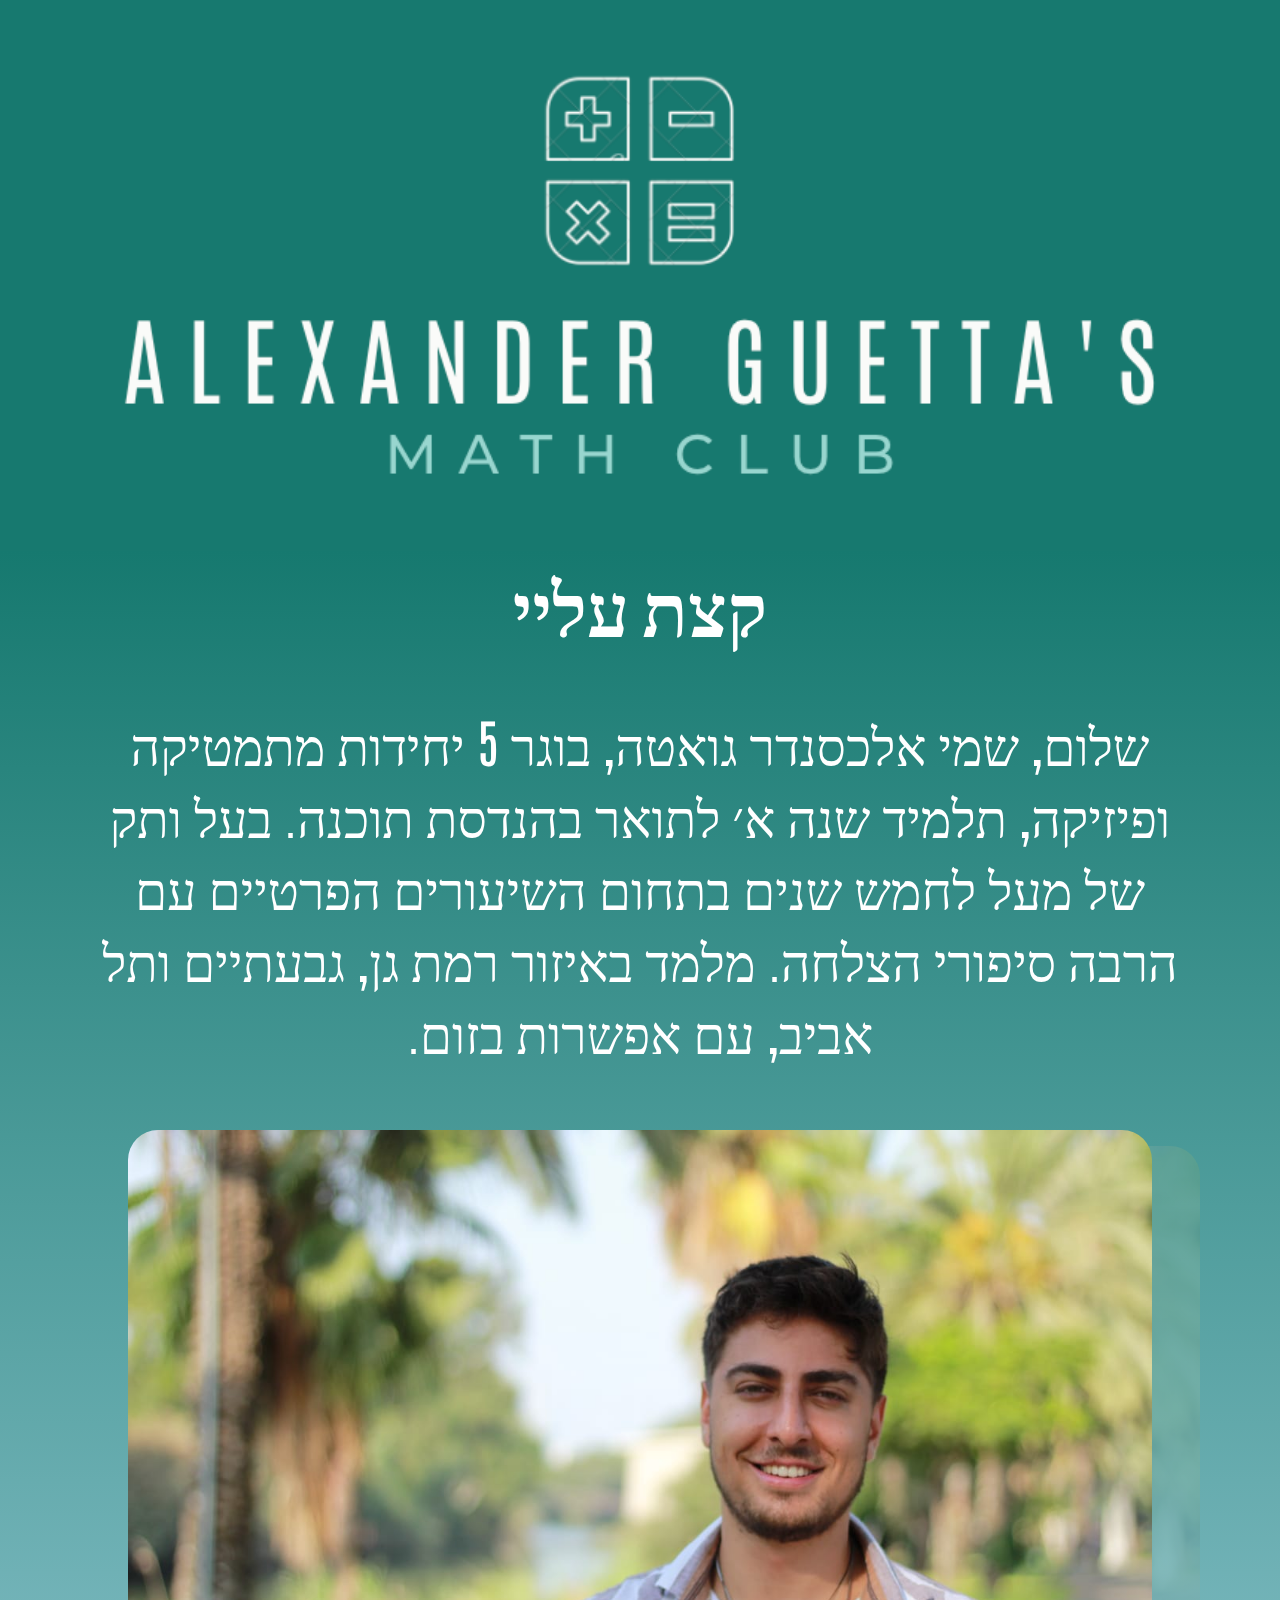
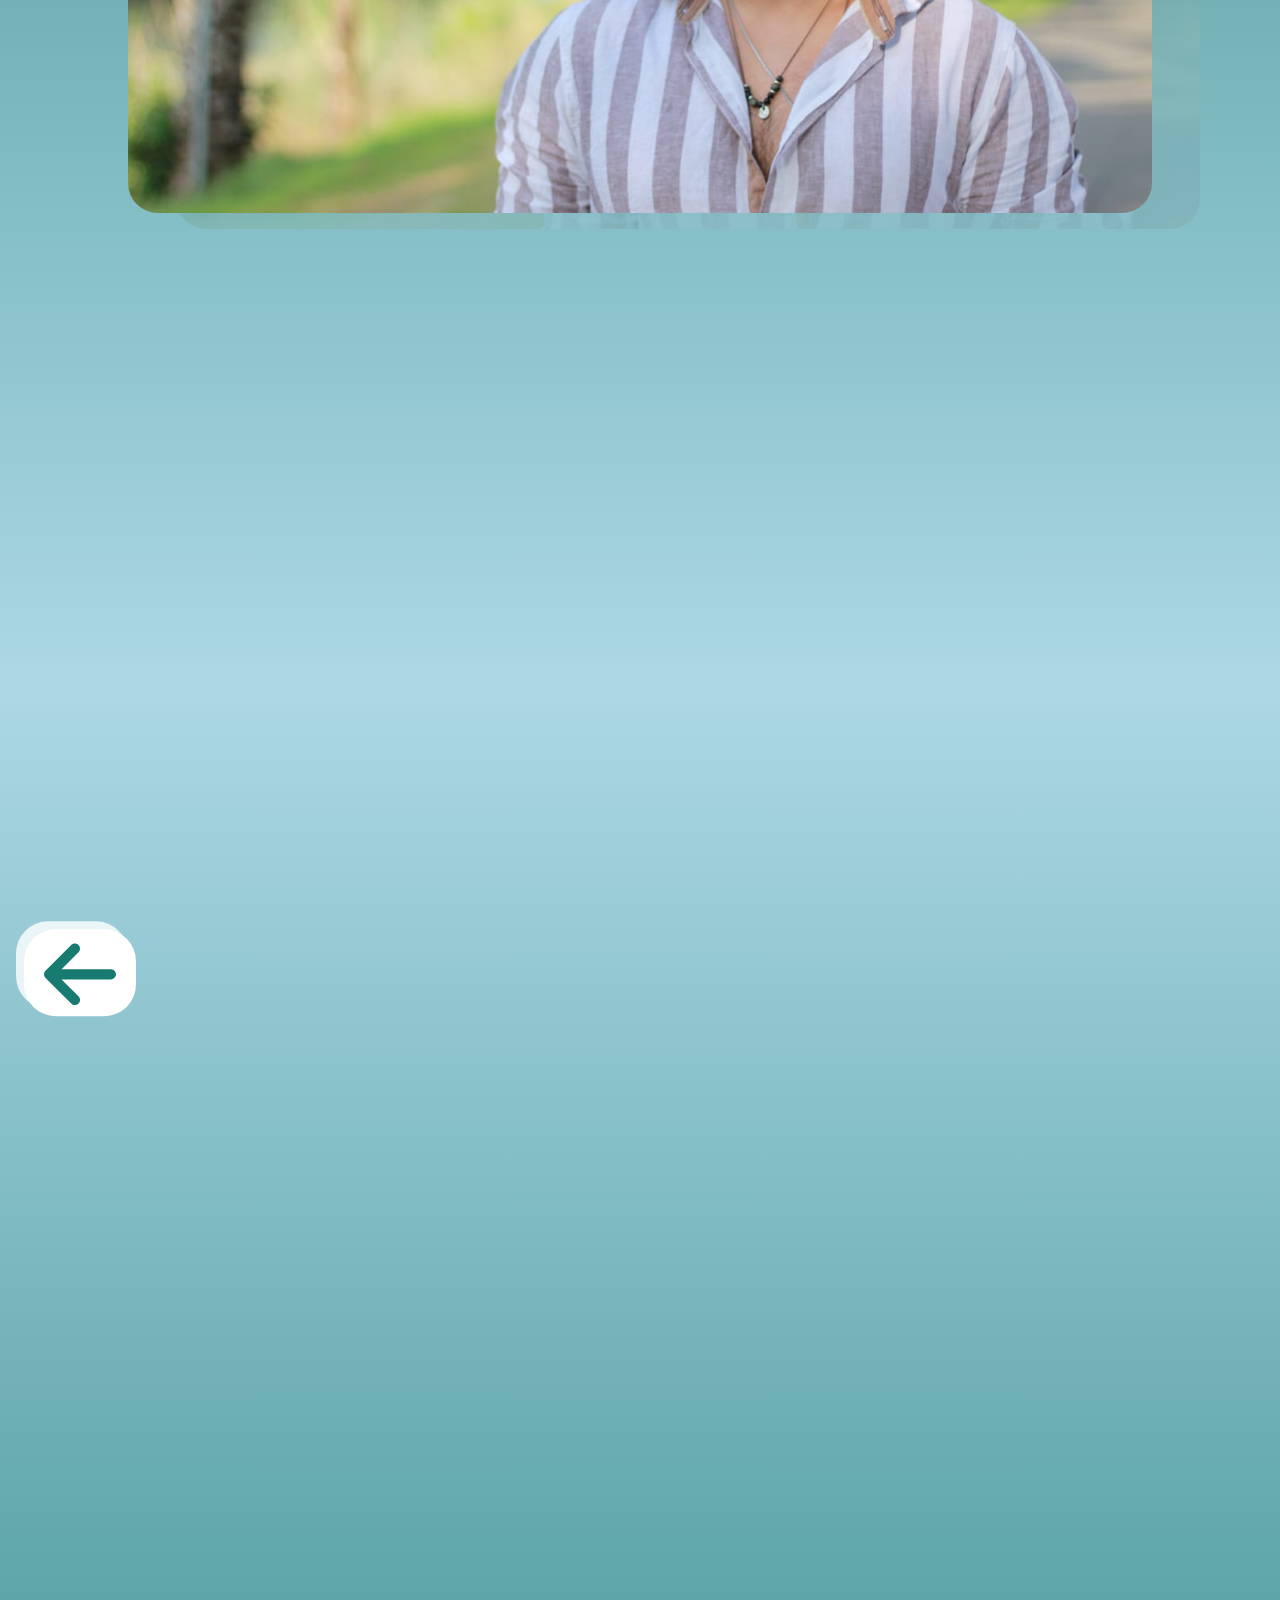
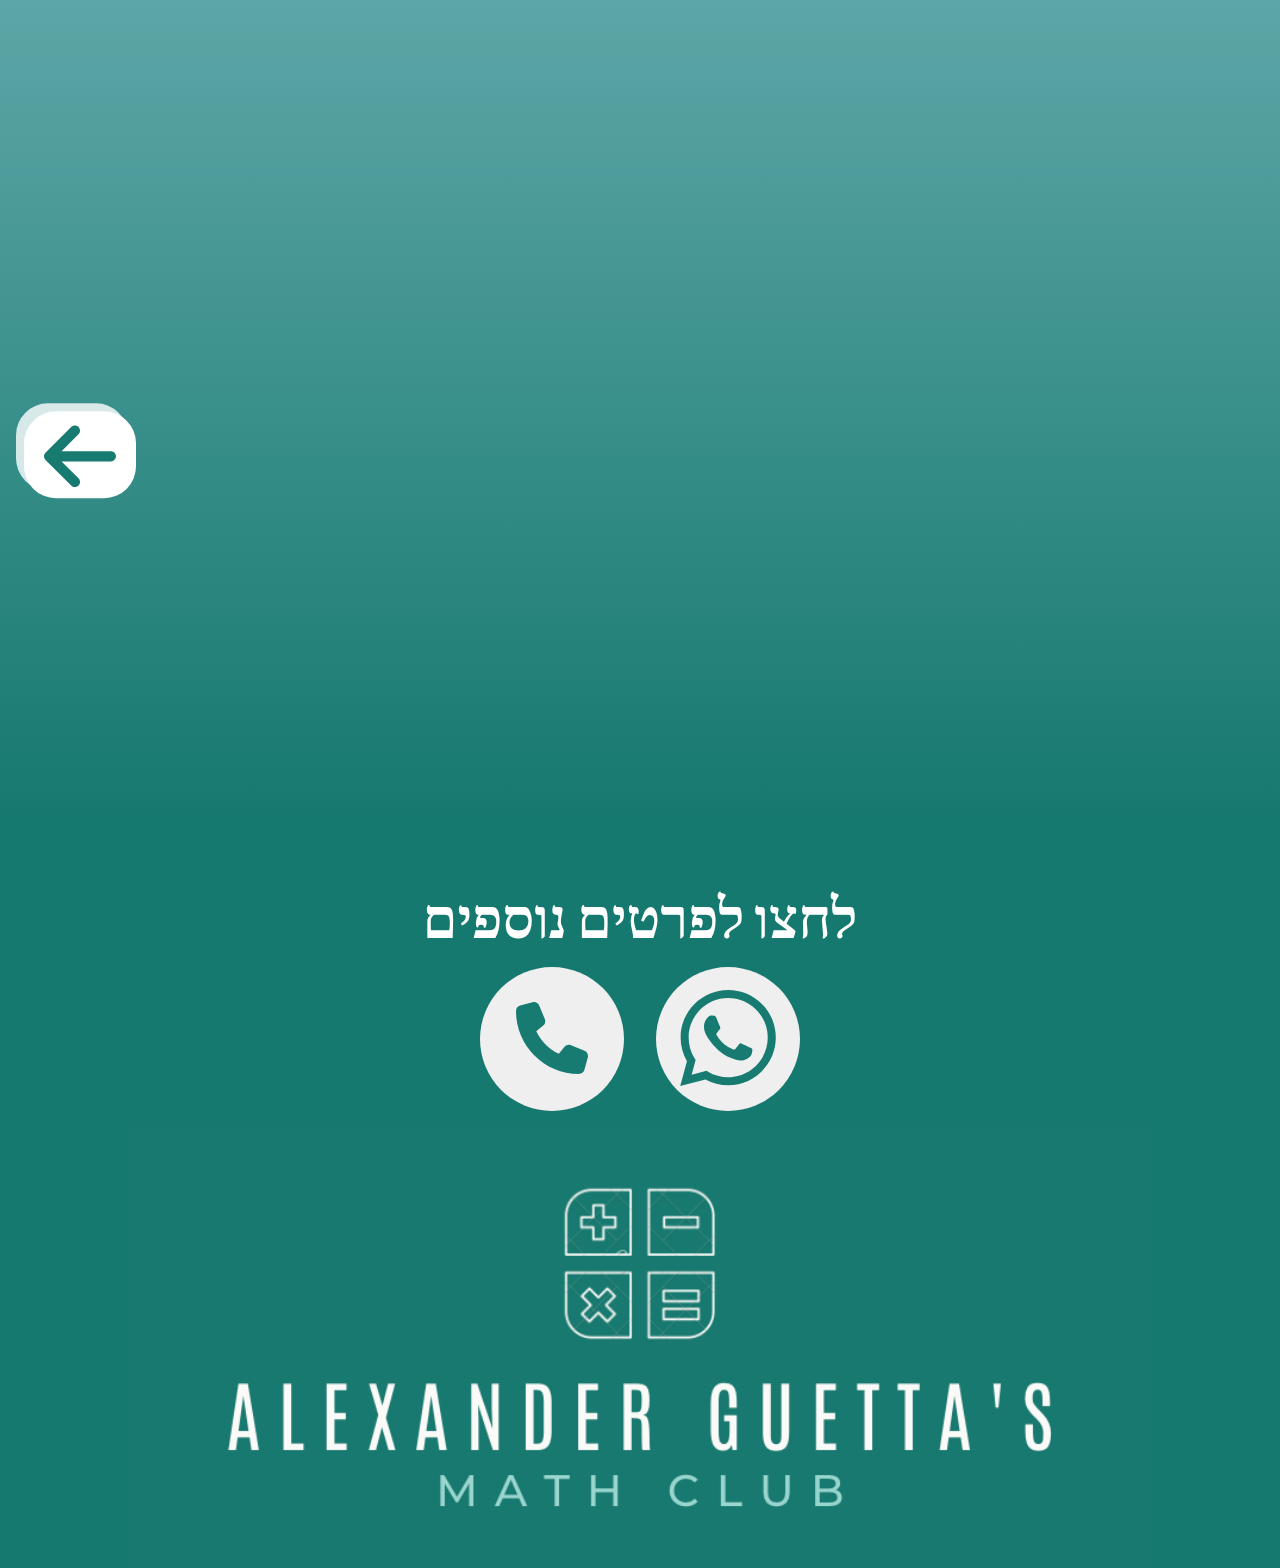
==== index.html @ 5e0e1dd8 "Update index.html for facebook business manager approval" ====
<!DOCTYPE html>
<html>
  <head>
    <!--<link rel="stylesheet" href="private-lessons.css">-->
    <!--<link rel="stylesheet" href="private-lessons-phone.css">-->
    <link rel="stylesheet" href="reccomendations-2.css">
    <link rel="preconnect" href="https://fonts.googleapis.com">
    <link rel="preconnect" href="https://fonts.gstatic.com" crossorigin>
    <link href="https://fonts.googleapis.com/css2?family=Noto+Sans+Hebrew:wght@300;400;600;700&display=swap" rel="stylesheet">
    <link href="https://fonts.googleapis.com/css2?family=Antonio:wght@400;500;600;700&family=Noto+Sans+Hebrew:wght@300;400;600;700&display=swap" rel="stylesheet">
    <meta name="facebook-domain-verification" content="wyzwo8s53tgnp5nzk0v86yynklm46h" />
  </head>
  <body>
    
    <header>
      <img class="logo" src="math-lessons/logo-2.2.png">
    </header>
    <main>
      <section class="middle">
        <h2 class="subtitle">
            קצת עליי
        </h2>
        <p class="presentation">
          שלום, שמי אלכסנדר גואטה, בוגר 5 יחידות מתמטיקה ופיזיקה, תלמיד
          שנה א׳ לתואר בהנדסת תוכנה. בעל ותק של מעל לחמש שנים בתחום 
          השיעורים הפרטיים עם הרבה סיפורי הצלחה. מלמד באיזור רמת גן, 
          גבעתיים ותל אביב, עם אפשרות בזום.
        </p>
        <span id="picture">
          <img class="picture" src="math-lessons/very-nice.JPG">
          <img class="picture-2" src="math-lessons/very-nice.JPG">
        </span>
      </section>
      <nav class="nav-1">
        <div class="title-reccomend">
          <h1 class="title hidden">
            המלצות ההורים
          </h1>
        </div>
        <button class="nxt-btn" id="nxtBtn1"><img class="arrow" src="math-lessons/arrow-right-solid.svg"></button>
        <button class="pre-btn" id="preBtn1"><img class="arrow" src="math-lessons/arrow-right-solid.svg"></button>
        <div id="big-container">
          <div class="middle-container hidden" id="first1">
            <div id="reccomend-container">
              <p id="reccomend-text">  
                <u class="name">
                  קסם נופיה ליברמן <br>
                </u>
                "אלכסנדר מורה נהדר, גילינו אותו במקרה דרך הבת שלי ששירתה איתו בצבא, מצאנו אדם איכפתי, זמין, קשוב, מיקצועי.
                ראינו את הילדה מתקדמת, וכשלא ישבה ולמדה בין השיעורים והדבר ניכר בשיעורים איתו, הוא הסב את תשומת ליבי לכך מתוך רצון אמיתי שהיא תשתפר ותצליח.
התקשורת, היד על הדופק במהלך כל השנה הייתה שיקוף מדוייק ונכון להמשך הדרך - תודה על היושר והגדלת הראש."
                 <br>
              </p>
            </div>
          </div>
          <div class="middle-container hidden">
            <div id="reccomend-container">
              <p id="reccomend-text">  
                <u class="name">
                  שגית יעקבי -
                  <small>
                    0526535310 
                  </small>
                  <br>
                </u>
                "אלכסנדר מלמד את שני ילדיי מתמטיקה:
                הגדול בבליך כיתה י'  5 יחידות, והקטן בכיתה ו'.
                שני הילדים עם התקדמות מדהימה במקצוע!
                אלכסנדר מורה מקצועי ויסודי מקנה להם אסטרטגיות למידה במקצוע
                ובנוסף לכל זה הקשר בינהם הוא חברי. 
                כל מי שרוצה מורה פרטי למתמטיקה עם הצלחה אלכסנדר הוא הכתובת."
                 <br>
              </p>
            </div>
          </div>
          
          <div class="middle-container hidden" id="last1">
            <div id="reccomend-container">
              <p id="reccomend-text">  
                <u class="name">
                  טל חוגה<br>
                </u>
                "אלכס היקר,
                כבר במפגש הראשון איתך הבנו שיש לנו עסק עם מורה רציני,
                מסור, אחראי ובו זמנית גם קליל עם גישה שמתאימה מאוד לבן שלנו.
                החיבור ביניכם היה מיידי ובהתאם השיעורים והרצון ללמוד ולהצליח.
                בזכותך החשש מהמתמטיקה פחת, הלחץ מהגיאומטריה הוסר ותחושת המסוגלות
                עלתה וכך גם הציונים! 
                 תודה לך אלכס על הזמינות  והסבלנות, אתה ללא ספק מורה לחיים!!!!"             
              </p>
            </div>
          </div>
        </div>
      </nav>
      <nav class="nav-2">
        <div class="title-reccomend">
          <h1 class="title hidden">
            המלצות התלמידים
          </h1>
        </div>
        <button class="nxt-btn" id="nxtBtn2"><img class="arrow" src="math-lessons/arrow-right-solid.svg"></button>
        <button class="pre-btn" id="preBtn2"><img class="arrow" src="math-lessons/arrow-right-solid.svg"></button>
        <div id="big-container">
          <div class="middle-container hidden" id="first2">
            <div id="reccomend-container">
              <p id="reccomend-text">  
                <u class="name">
                 עמרי לשם <br>
                </u>
                "ממליץ בחום על אלכס, הוא מקצועי,
                מוכשר בהסברים ברורים ומדויקים ויכול להביא את 
                החומר בצורה פשוטה ומובנת. הוא מתאים לתלמידים בכל רמה 
                ויכול להתאים את השיעורים לצרכים הספציפיים של התלמיד."
              </p>
            </div>
          </div>
          <div class="middle-container hidden">
            <div id="reccomend-container">
              <p id="reccomend-text">   
                <u class="name">
                  אורי בר <br>
                </u>
                "אלכסנדר מורה מצויין עזר לי מאוד במתמטיקה במיוחד בתיכון,
                מסביר מצויין את החומר ממליץ מאוד!" 
              </p>
            </div>
          </div>
          <div class="middle-container hidden" id="last2">
            <div id="reccomend-container">
              <p id="reccomend-text">   
                <u class="name">
                  יובל חוגה <br>
                </u>
                "אלכס הוא מורה טוב, נחמד.
                הצליח לשפר לי את הציונים בזמן קצר, בצורה משמעותית.
                הוא לא מוותר גם כשקשה ולא מצליחים.
                אלכס בקיא בחומר ונותן טיפים טובים ששימשו אותי גם במבחנים עצמם."             
              </p>
            </div>
          </div>
        </div>
      </nav>
    </main>
    <div id="details">
      <p>לחצו לפרטים נוספים</p>
    </div>
    <div class="button">
      <button id="whatsapp-button">
        <a id="whatsapp-link" href="https://wa.link/kvogf5" target="blank">
          <img id="whatsapp-img" src="math-lessons/whatsapp-glyph-black.svg">
        </a>
      </button>
      <button id="tel-button">
        <a id="tel-link" href="tel:+972544445129">
          <svg id="tel-img" xmlns="http://www.w3.org/2000/svg" height="1em" viewBox="0 0 512 512"><path d="M164.9 24.6c-7.7-18.6-28-28.5-47.4-23.2l-88 24C12.1 30.2 0 46 0 64C0 311.4 200.6 512 448 512c18 0 33.8-12.1 38.6-29.5l24-88c5.3-19.4-4.6-39.7-23.2-47.4l-96-40c-16.3-6.8-35.2-2.1-46.3 11.6L304.7 368C234.3 334.7 177.3 277.7 144 207.3L193.3 167c13.7-11.2 18.4-30 11.6-46.3l-40-96z"/></svg>
        </a>
      </button>
    </div>
    <div id="logo-container">
    <img class="last-logo" src="math-lessons/logo-2.2.png">
    </div>
    <script src="private-lessons-2.js"></script>
  </body>
</html>
---- reccomendations-2.css ----
body {
  padding: 0;
  margin: 0;
  color: white;
  direction: rtl;
  --basic-color-1: #9CDDD7;
  --basic-color-2: #16796F;
  --basic-color-3: #5271FF;
  --basic-color-4: #6581FF;
  --color-used-atm: var(--basic-color-2);
  background-color: var(--color-used-atm);
  font-family: Antonio;
}

main {
  margin: 0;
  padding: 0;
  background: linear-gradient(var(--color-used-atm), lightblue, var(--color-used-atm));
}

header { 
  display: flex;
  justify-content: center;
  width: 100%;
}

.logo {
  width: 100%;
}

.middle {
  display: flex;
  flex-direction: column;
  justify-content: center;
  align-items: center;
  font-size: 85%;
}

.nav-1,
.nav-2 {
  position: relative;
}

.presentation {
  text-align: center;
  width: 85%;
  margin-bottom: 4rem;
  font-size: 380%;
}

.subtitle {
  display: flex;
  justify-content: center;
  width: 70%;
  font-size: 550%;
  margin: 0;
  padding: 0;
}

#picture {
  width: 100%;
  display: flex;
  justify-content: center;
  position: relative;
}

.picture,
.picture-2 {
  width: 80%;
  border-radius: 30px;
}

.picture {
  z-index: 2;
  /*box-shadow: 1rem 1rem rgba(255,255,255,0.8);*/
}

.picture-2 {
  opacity: 0.15;
  position: absolute;
  bottom: -1rem;
  right: 5rem;
}

.title {
  margin-bottom: 2rem;
  margin-top: 0;
}

.title-reccomend {
  margin: 1rem 0;
  display: flex;
  justify-content: center;
  font-size: 400%;
}

.name {
  font-weight: 600;
}

#contact-container {
  display: flex;
  justify-content: center;
  align-items: center;
  width: 100%;
  margin-top: 5rem;
  margin-bottom: 3rem;
}

#big-container {
  display: flex;
  overflow-x: hidden;
  display: flex;
  scroll-behavior: smooth;
  align-items: center;
  direction: rtl;
}

#phone-a {
  display: flex;
  justify-content: center;
  align-items: center;
  width: 100%;
  height: 100%;
  border-radius: 100px;
  scroll-behavior: smooth;
}

#phone-a:active {
  background-color: lightgrey;
}

.title-reccomend {
  display: flex;
  justify-content: center;
  font-size: 400%;
  margin: 0;
}

.name {
  font-weight: 600;
}

#reccomend-container {
  opacity: 1;
  box-shadow: 1rem 1rem rgba(255,255,255,0.8);
  display: flex;
  justify-content: center;
  align-items: center;
  border-radius: 40px;
  background-color: white;
  color: var(--color-used-atm);
  width: 84rem;
  margin: 0 10rem 1rem;
  overflow: hidden;
}

.middle-container {
  display: flex;
  justify-content: center;
  align-items: center;
  width: 100%;
  height: 100%;
  transition: transform 0.3s ease;
}

.middle-container-hidden {
  transform: translateX(-200%);
}

#reccomend-text {
  font-size: 360%;
  text-align: center;
  width: 90%; 
  min-height: 30px;
  direction: rtl;
}

.pre-btn,
.nxt-btn {
  border: none;
  position: absolute;
  top: 55%;
  width: 7rem;
  cursor: pointer;
  z-index: 8;
  background-color: white;
  border-radius: 2rem;
  box-shadow: 0.5rem 0.5rem rgba(255,255,255,0.8);
}

.pre-btn {
  display: none;
  right: 1.5rem;
}

.nxt-btn {
  left: 1.5rem;  
  transform: rotate(180deg);
}

.arrow {
  filter: invert(36%) sepia(92%) saturate(343%) hue-rotate(125deg)
  brightness(91%) contrast(97%);
  width: 4.5rem;
}

#details {
  display: flex;
  justify-content: center;
  align-items: center;
}

#details p {
  font-size: 350%;
  margin-bottom: 0;
  font-weight: bold;
}

.button {
  display: flex;
  height: 7%;
  border: none;
  align-items: center;
  justify-content: center;
}

#whatsapp-img,
#tel-img {
  filter: invert(36%) sepia(92%) saturate(343%) hue-rotate(125deg)
  brightness(91%) contrast(97%);
}

#whatsapp-img {
  width: 6rem;
  height: 6rem;
}

#tel-img {
  width: 4.5rem;
  height: 4.5rem;
}

#whatsapp-button,
#tel-button {
  width: 9rem;
  height: 9rem;
  border-radius: 5rem;
  border: none;
  margin: 1rem;
}

#logo-container {
  width: 100%;
  display: flex;
  justify-content: center;
  align-items: center;
}

.last-logo {
  width: 80%;
}

.hidden {
  opacity: 0;
  transition: all 1s;
  filter: blur(5px);
  transform: translateX(20%);
}

/*@media(prefers-reduced-motion) {
  .hidden {
    transition: none;
  }
}*/

.show {
  opacity: 1;
  transform: translateX(0);
  filter: blur(0);
}
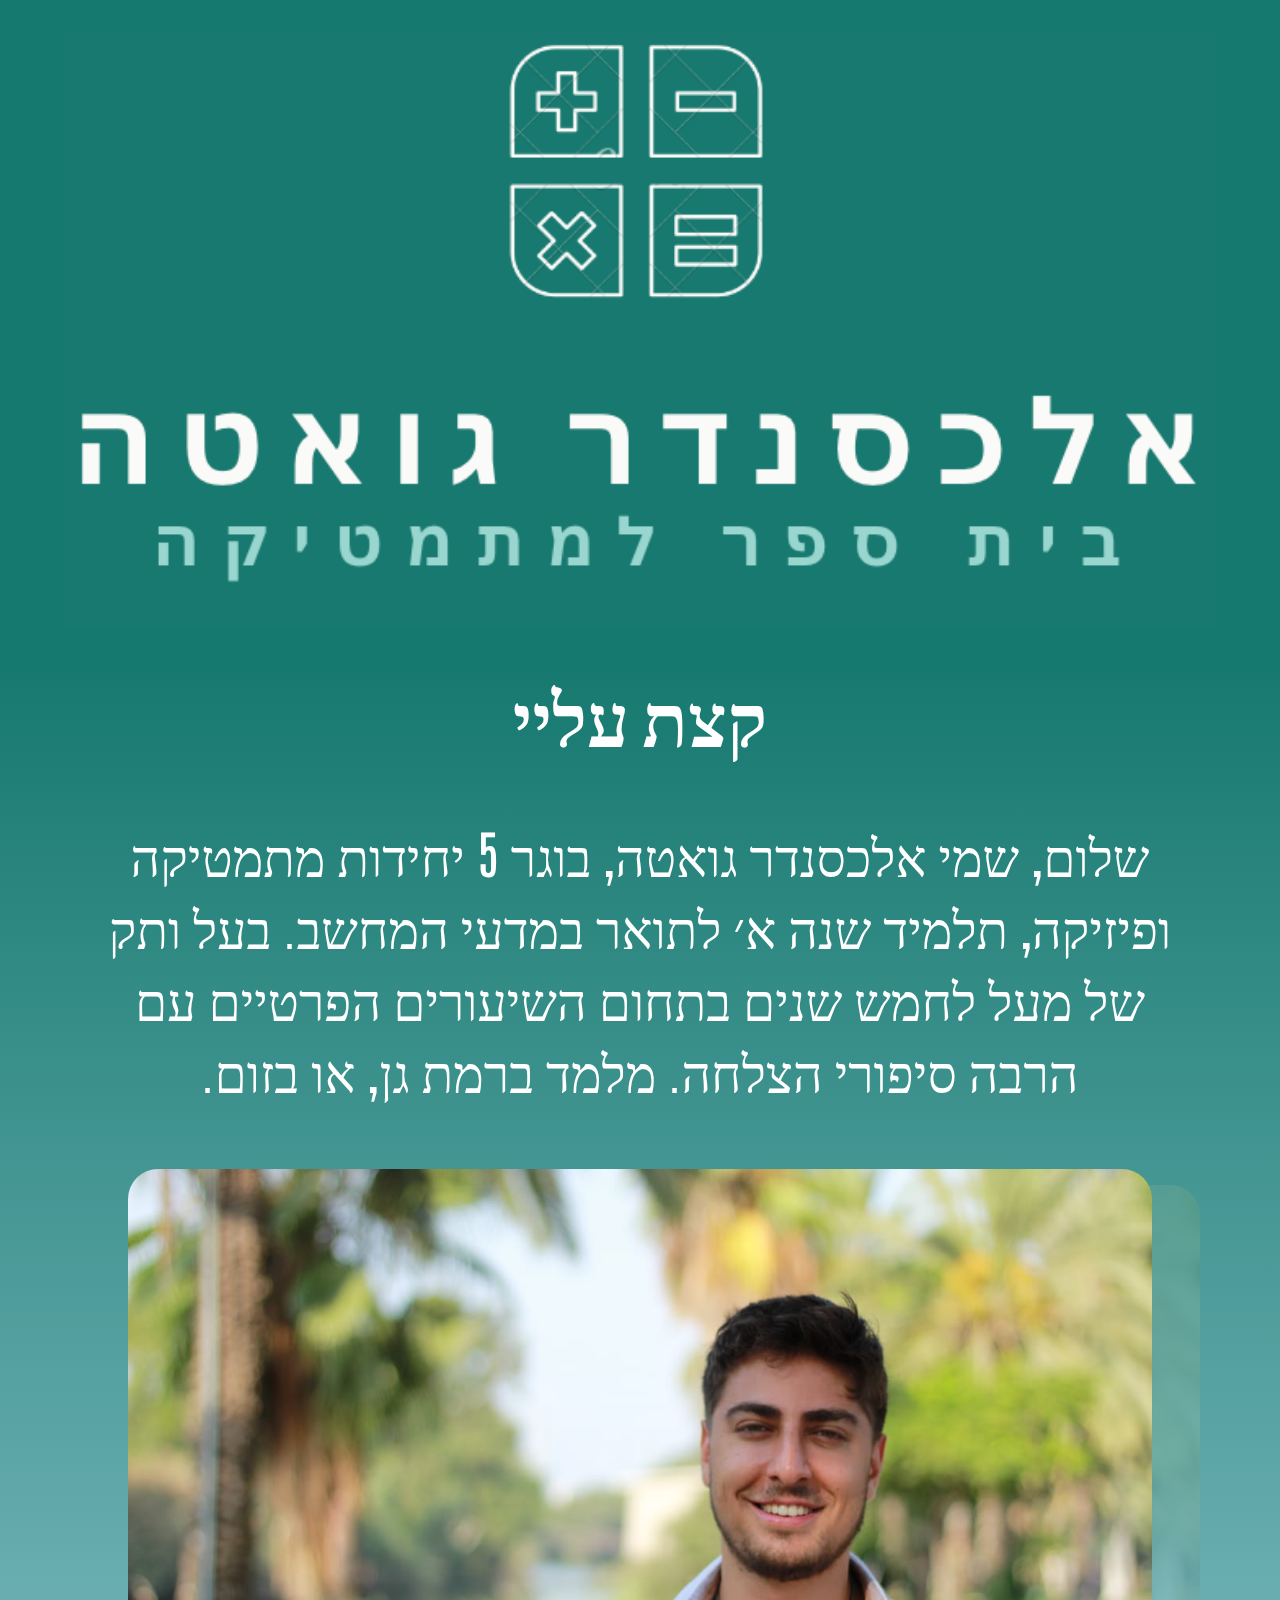
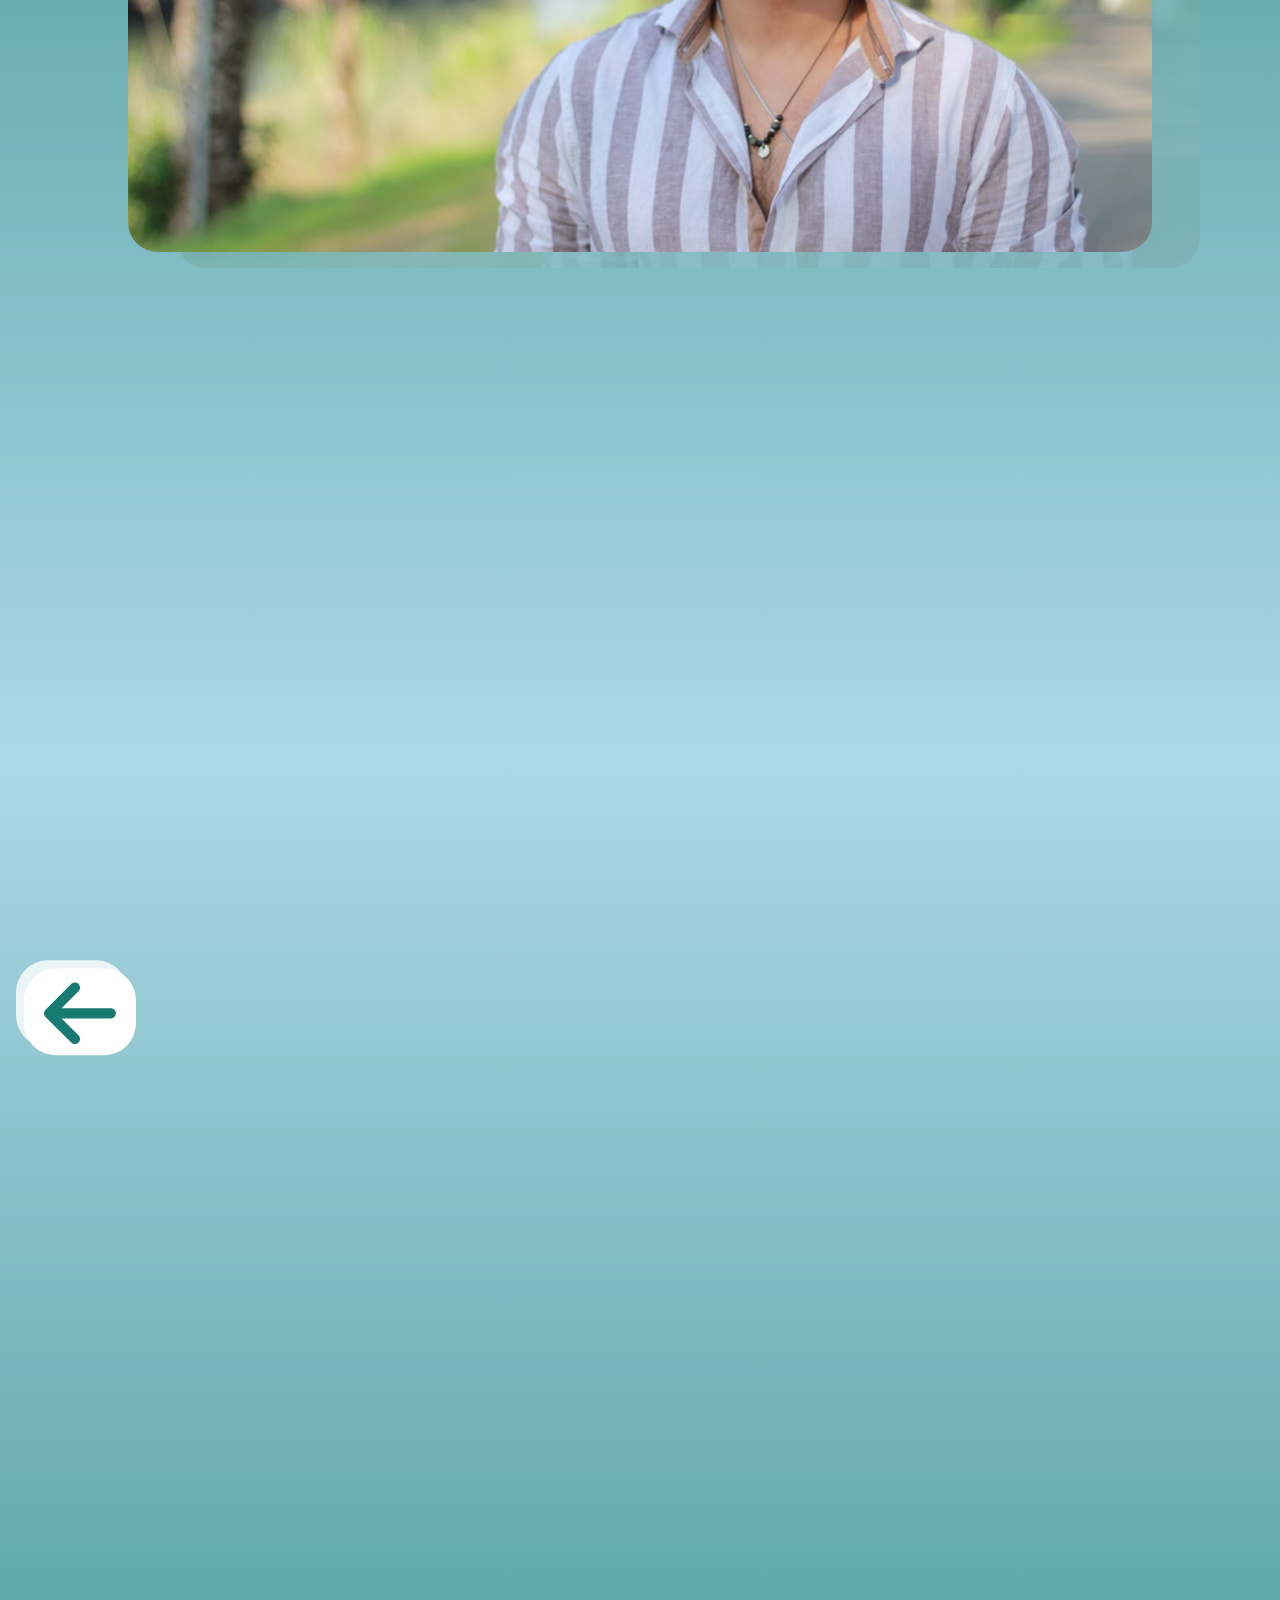
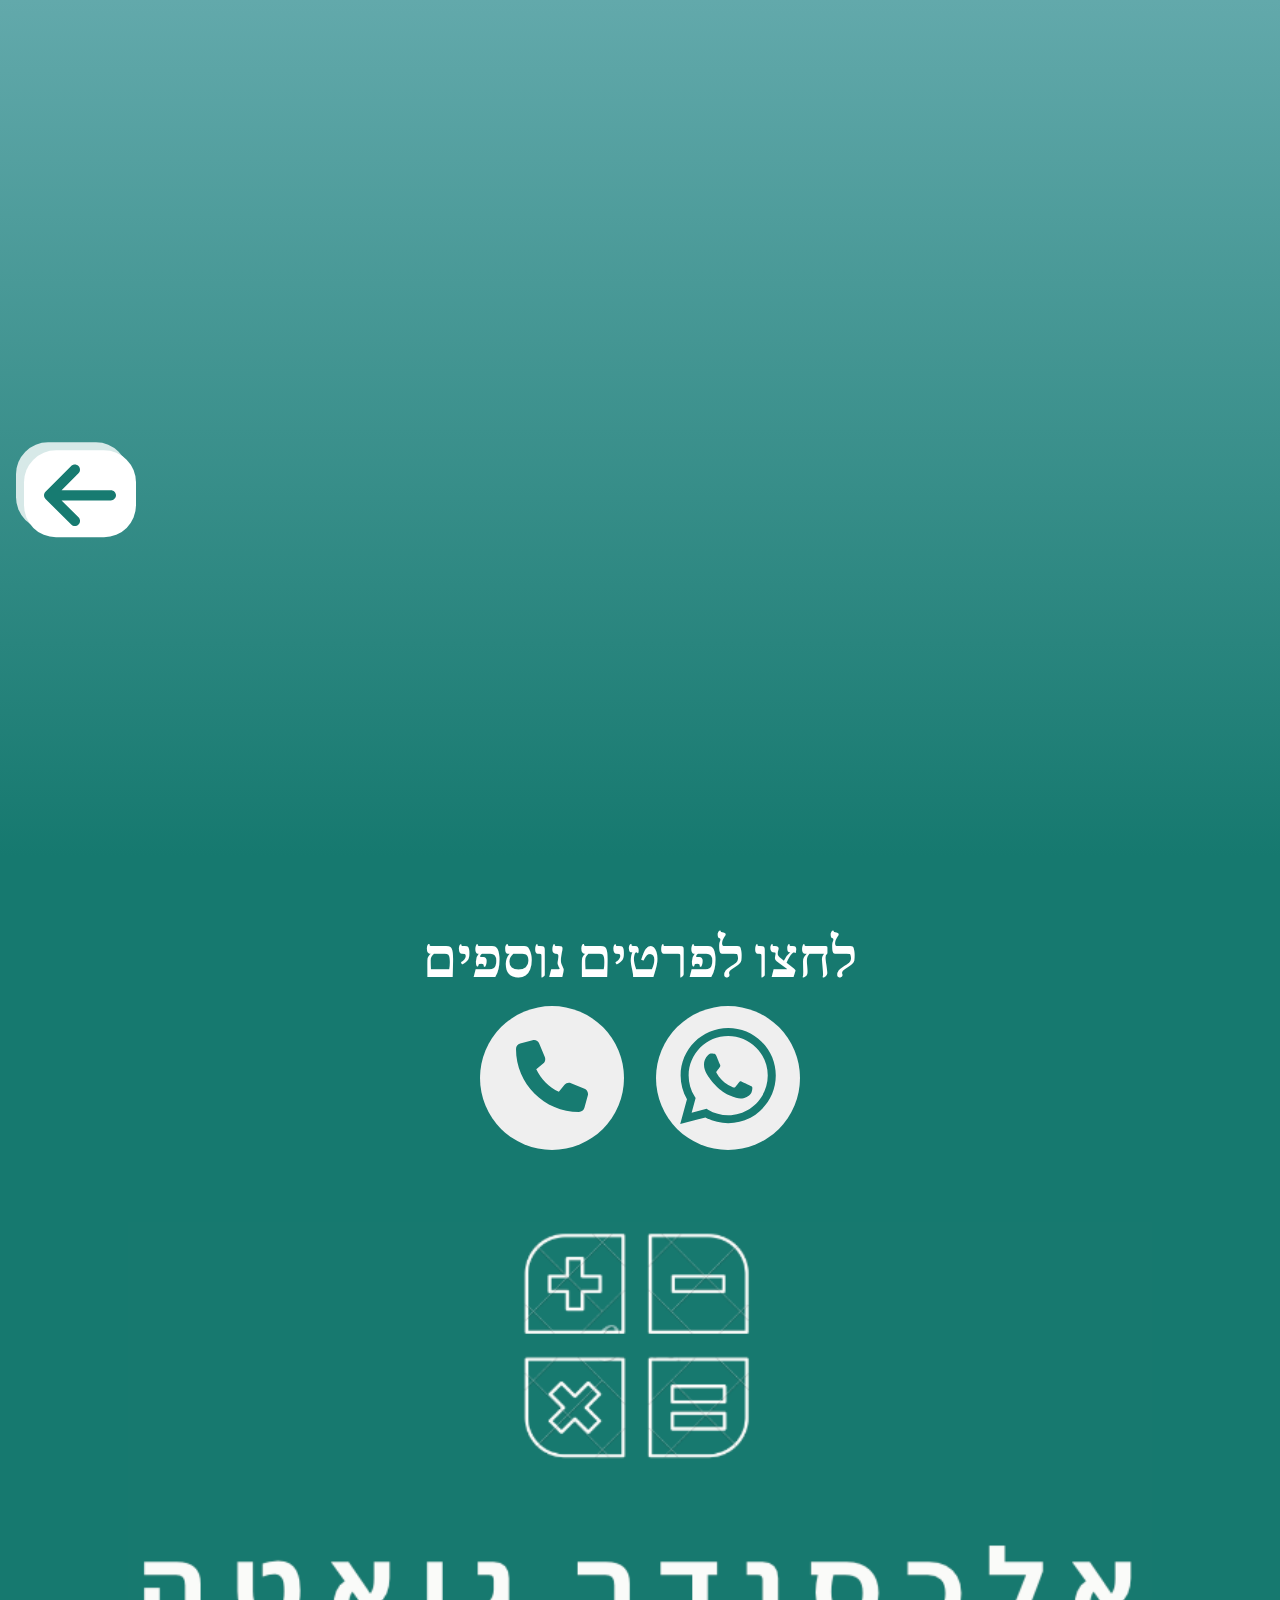
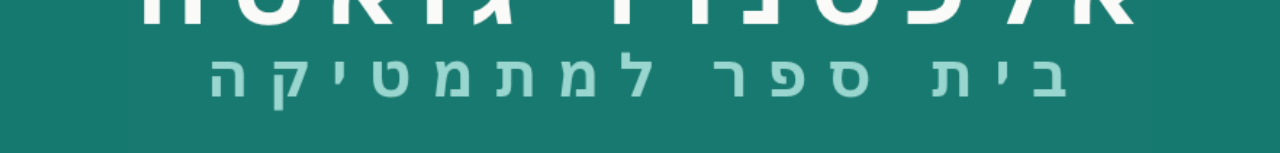
==== commit 6efd92bf: "Update index.html" ====
--- a/index.html
+++ b/index.html
@@ -9,11 +9,28 @@
     <link href="https://fonts.googleapis.com/css2?family=Noto+Sans+Hebrew:wght@300;400;600;700&display=swap" rel="stylesheet">
     <link href="https://fonts.googleapis.com/css2?family=Antonio:wght@400;500;600;700&family=Noto+Sans+Hebrew:wght@300;400;600;700&display=swap" rel="stylesheet">
     <meta name="facebook-domain-verification" content="wyzwo8s53tgnp5nzk0v86yynklm46h" />
+    <!-- Meta Pixel Code -->
+    <script>
+      !function(f,b,e,v,n,t,s)
+      {if(f.fbq)return;n=f.fbq=function(){n.callMethod?
+      n.callMethod.apply(n,arguments):n.queue.push(arguments)};
+      if(!f._fbq)f._fbq=n;n.push=n;n.loaded=!0;n.version='2.0';
+      n.queue=[];t=b.createElement(e);t.async=!0;
+      t.src=v;s=b.getElementsByTagName(e)[0];
+      s.parentNode.insertBefore(t,s)}(window, document,'script',
+      'https://connect.facebook.net/en_US/fbevents.js');
+      fbq('init', '1262029537823376');
+      fbq('track', 'PageView');
+    </script>
+    <noscript><img height="1" width="1" style="display:none"
+      src="https://www.facebook.com/tr?id=1262029537823376&ev=PageView&noscript=1"
+    /></noscript>
+    <!-- End Meta Pixel Code -->
   </head>
   <body>
     
     <header>
-      <img class="logo" src="math-lessons/logo-2.2.png">
+      <img class="logo" src="math-lessons/logo-2.4.png">
     </header>
     <main>
       <section class="middle">
@@ -22,9 +39,9 @@
         </h2>
         <p class="presentation">
           שלום, שמי אלכסנדר גואטה, בוגר 5 יחידות מתמטיקה ופיזיקה, תלמיד
-          שנה א׳ לתואר בהנדסת תוכנה. בעל ותק של מעל לחמש שנים בתחום 
-          השיעורים הפרטיים עם הרבה סיפורי הצלחה. מלמד באיזור רמת גן, 
-          גבעתיים ותל אביב, עם אפשרות בזום.
+          שנה א׳ לתואר במדעי המחשב. בעל ותק של מעל לחמש שנים בתחום 
+          השיעורים הפרטיים עם הרבה סיפורי הצלחה. מלמד ברמת גן, 
+          או בזום.
         </p>
         <span id="picture">
           <img class="picture" src="math-lessons/very-nice.JPG">
@@ -157,7 +174,7 @@
       </button>
     </div>
     <div id="logo-container">
-    <img class="last-logo" src="math-lessons/logo-2.2.png">
+    <img class="last-logo" src="math-lessons/logo-2.4.png">
     </div>
     <script src="private-lessons-2.js"></script>
   </body>
--- a/reccomendations-2.css
+++ b/reccomendations-2.css
@@ -26,7 +26,8 @@
 }
 
 .logo {
-  width: 100%;
+  width: 90%;
+  margin: 2rem 0;
 }
 
 .middle {
@@ -260,6 +261,7 @@
 
 .last-logo {
   width: 80%;
+  margin-top: 3.5rem;
 }
 
 .hidden {
